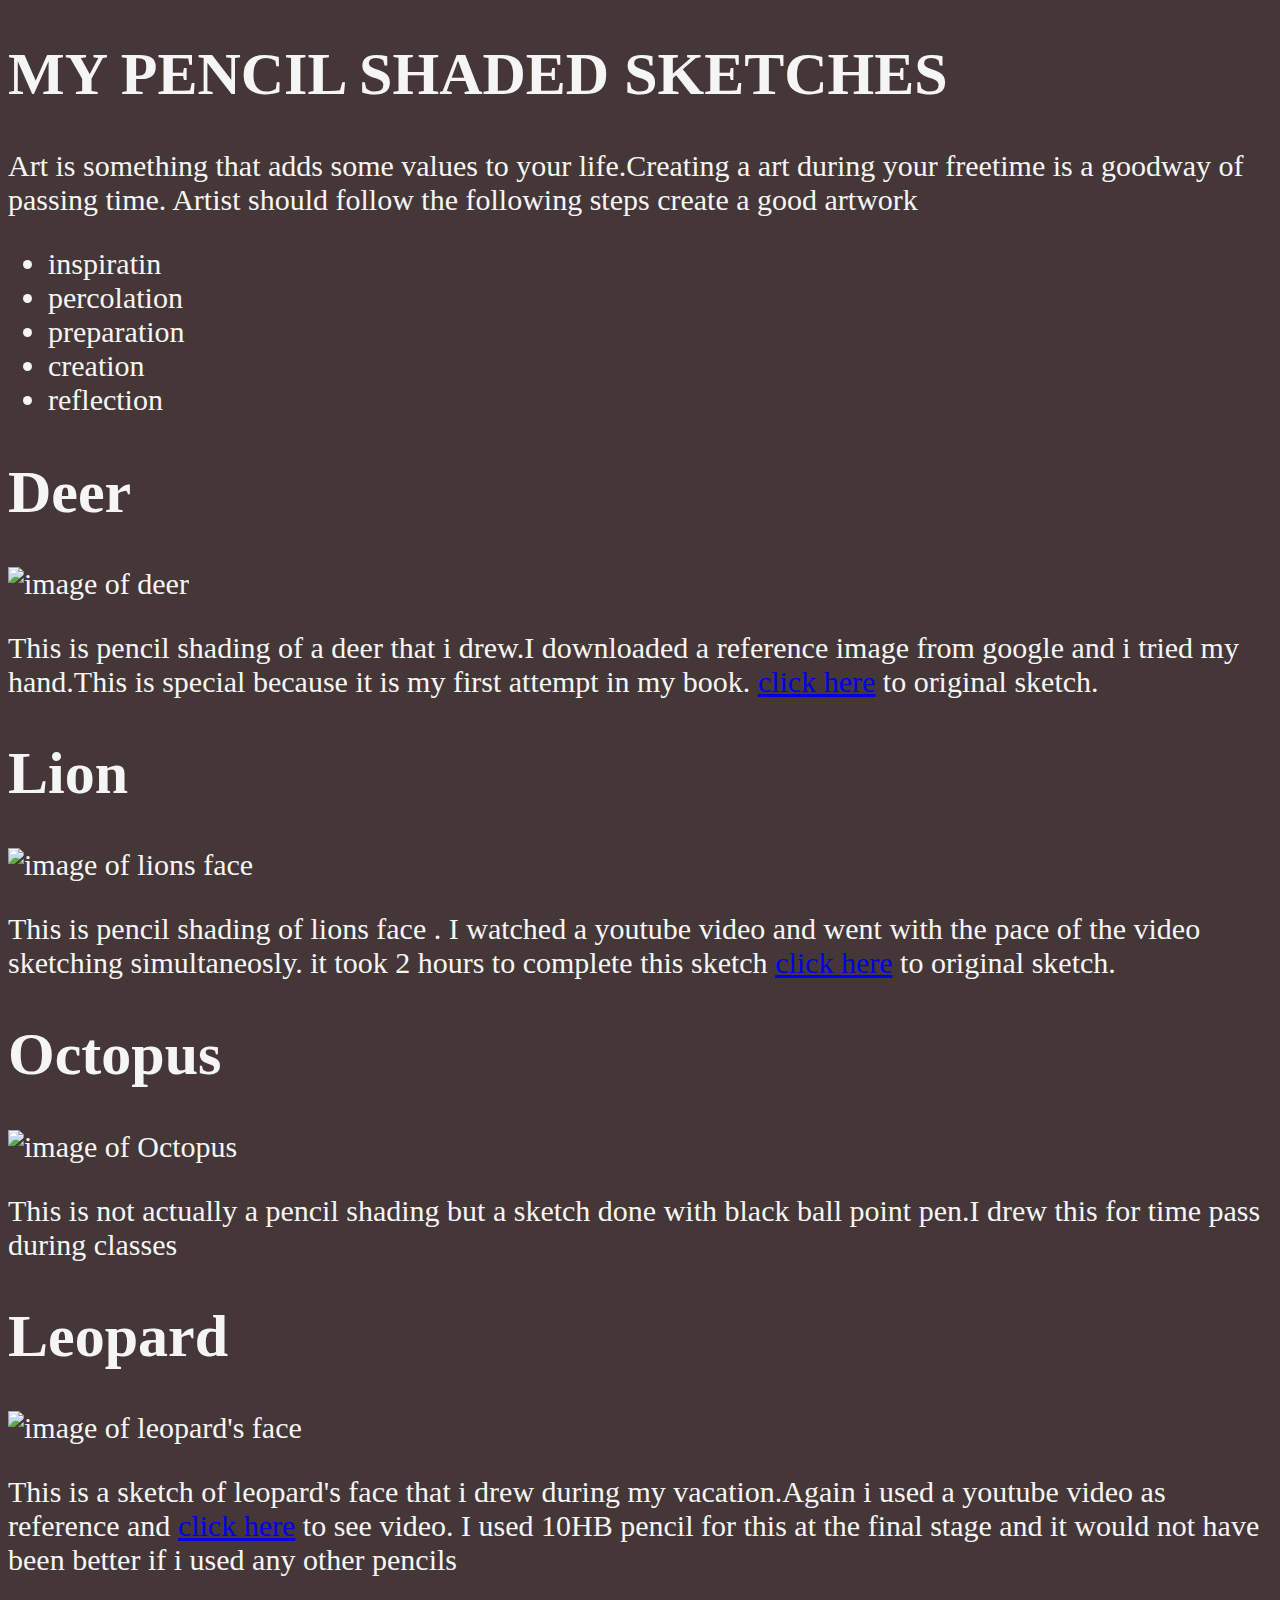
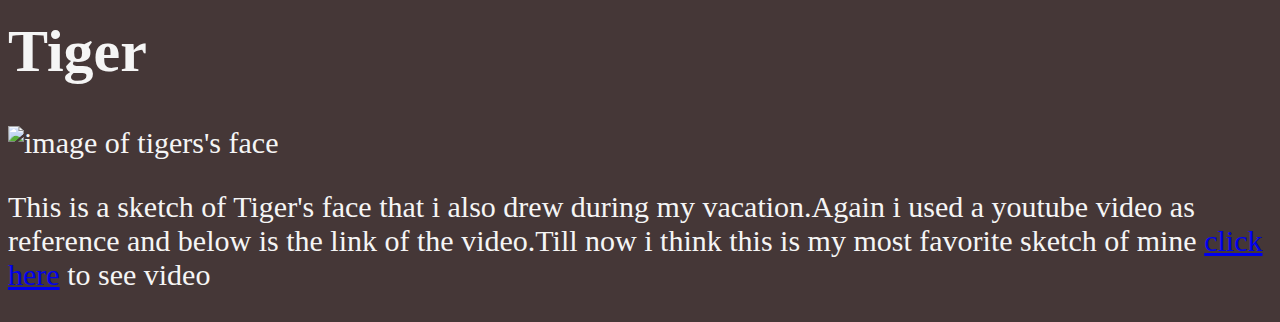
==== web-projects/test-website/html/index.html @ 1dffa9bd "i created a seperate css file" ====
<!DOCTYPE html>
<html lang="en">
  <head>
    <meta charset="utf-8" />
    <meta name="author" content="Yashwanth B M" />
    <meta
      name="description"
      content="this web page hall the things that i learnt from Dave Gray's html classes"
    />
    <title>My First Web Page</title>
    <link rel="icon" href="../images/WhatsApp Image 2022-06-26 at 2.33.27 PM.jpeg">
<link rel="stylesheet" href="../styles/main.css">
  </head>
  <body>
    <h1>MY PENCIL SHADED SKETCHES</h1>

    <p>
      Art is something that adds some values to your life.Creating a art during
      your freetime is a goodway of passing time. Artist should follow the
      following steps create a good artwork
    </p>
    <ul>
      <li>inspiratin</li>
      <li>percolation</li>
      <li>preparation</li>
      <li>creation</li>
      <li>reflection</li>
    </ul>
    <h1>Deer</h1>
    <img
      src="../images/WhatsApp Image 2022-06-25 at 3.49.55 PM (1).jpeg"
      alt="image of deer"
    />
    <p>
      This is pencil shading of a deer that i drew.I downloaded a reference
      image from google and i tried my hand.This is special because it is my
      first attempt in my book.
      <a
        href="https://www.google.com/search?q=deer+pencil+shading&client=ms-android-xiaomi-rvo2&prmd=isvn&sxsrf=ALiCzsYwjj_B0otLUoCKv8-bb94Y2KlHVA:1656169201148&source=lnms&tbm=isch&sa=X&ved=2ahUKEwjnk7CH78j4AhUFILcAHdDkDGIQ_AUoAXoECAIQAQ&biw=393&bih=780&dpr=2.75#imgrc=tgAXRpLWI_MRYM"
        target="_blank"
        >click here</a
      >
      to original sketch.
    </p>

    <h1>Lion</h1>
    <img
      src="../images/WhatsApp Image 2022-06-25 at 3.49.55 PM.jpeg"
      alt="image of lions face"
    />
    <p>
      This is pencil shading of lions face . I watched a youtube video and went
      with the pace of the video sketching simultaneosly. it took 2 hours to
      complete this sketch
      <a
        href="https://www.google.com/url?sa=t&source=web&rct=j&url=https://m.youtube.com/watch%3Fv%3Dnict2InQ4A8&ved=2ahUKEwjm5I337cj4AhVxR2wGHYSOBvkQxa8BegQIEBAF&usg=AOvVaw0OLxdeUjwKJ_zBPBle4Hyn"
        target="_blank"
        >click here</a
      >
      to original sketch.
    </p>

    <h1>Octopus</h1>
    <img
      src="../images/WhatsApp Image 2022-06-25 at 3.49.56 PM.jpeg"
      alt="image of Octopus"
    />
    <p>
      This is not actually a pencil shading but a sketch done with black ball
      point pen.I drew this for time pass during classes
    </p>

    <h1>Leopard</h1>
    <img
      src="../images/WhatsApp Image 2022-06-25 at 3.49.54 PM (1).jpeg"
      alt="image of leopard's face"
    />
    <p>
      This is a sketch of leopard's face that i drew during my vacation.Again i
      used a youtube video as reference and
      <a
        href="https://www.google.com/url?sa=t&source=web&rct=j&url=https://m.youtube.com/watch%3Fv%3DkPPglLjQPdk&ved=2ahUKEwiesOv07sj4AhXp7HMBHf62AS4Qxa8BegQIBxAE&usg=AOvVaw0jxiHeBrWRwHPS8MxAbgku"
        target="_blank"
        >click here</a
      >
      to see video. I used 10HB pencil for this at the final stage and it would
      not have been better if i used any other pencils
    </p>

    <h1>Tiger</h1>
    <img
      src="../images/WhatsApp Image 2022-06-25 at 3.49.54 PM.jpeg"
      alt="image of tigers's face"
    />
    <p>
      This is a sketch of Tiger's face that i also drew during my vacation.Again
      i used a youtube video as reference and below is the link of the
      video.Till now i think this is my most favorite sketch of mine
      <a href="https://www.youtube.com/watch?v=ayi89SQmWlo" target="_blank"
        >click here</a
      >
      to see video
    </p>
  </body>
</html>
---- web-projects/test-website/styles/main.css ----
html {
    font-size: 30px;
  }

  body {
    background-color: rgb(69, 55, 55);
    color: whitesmoke;
  }
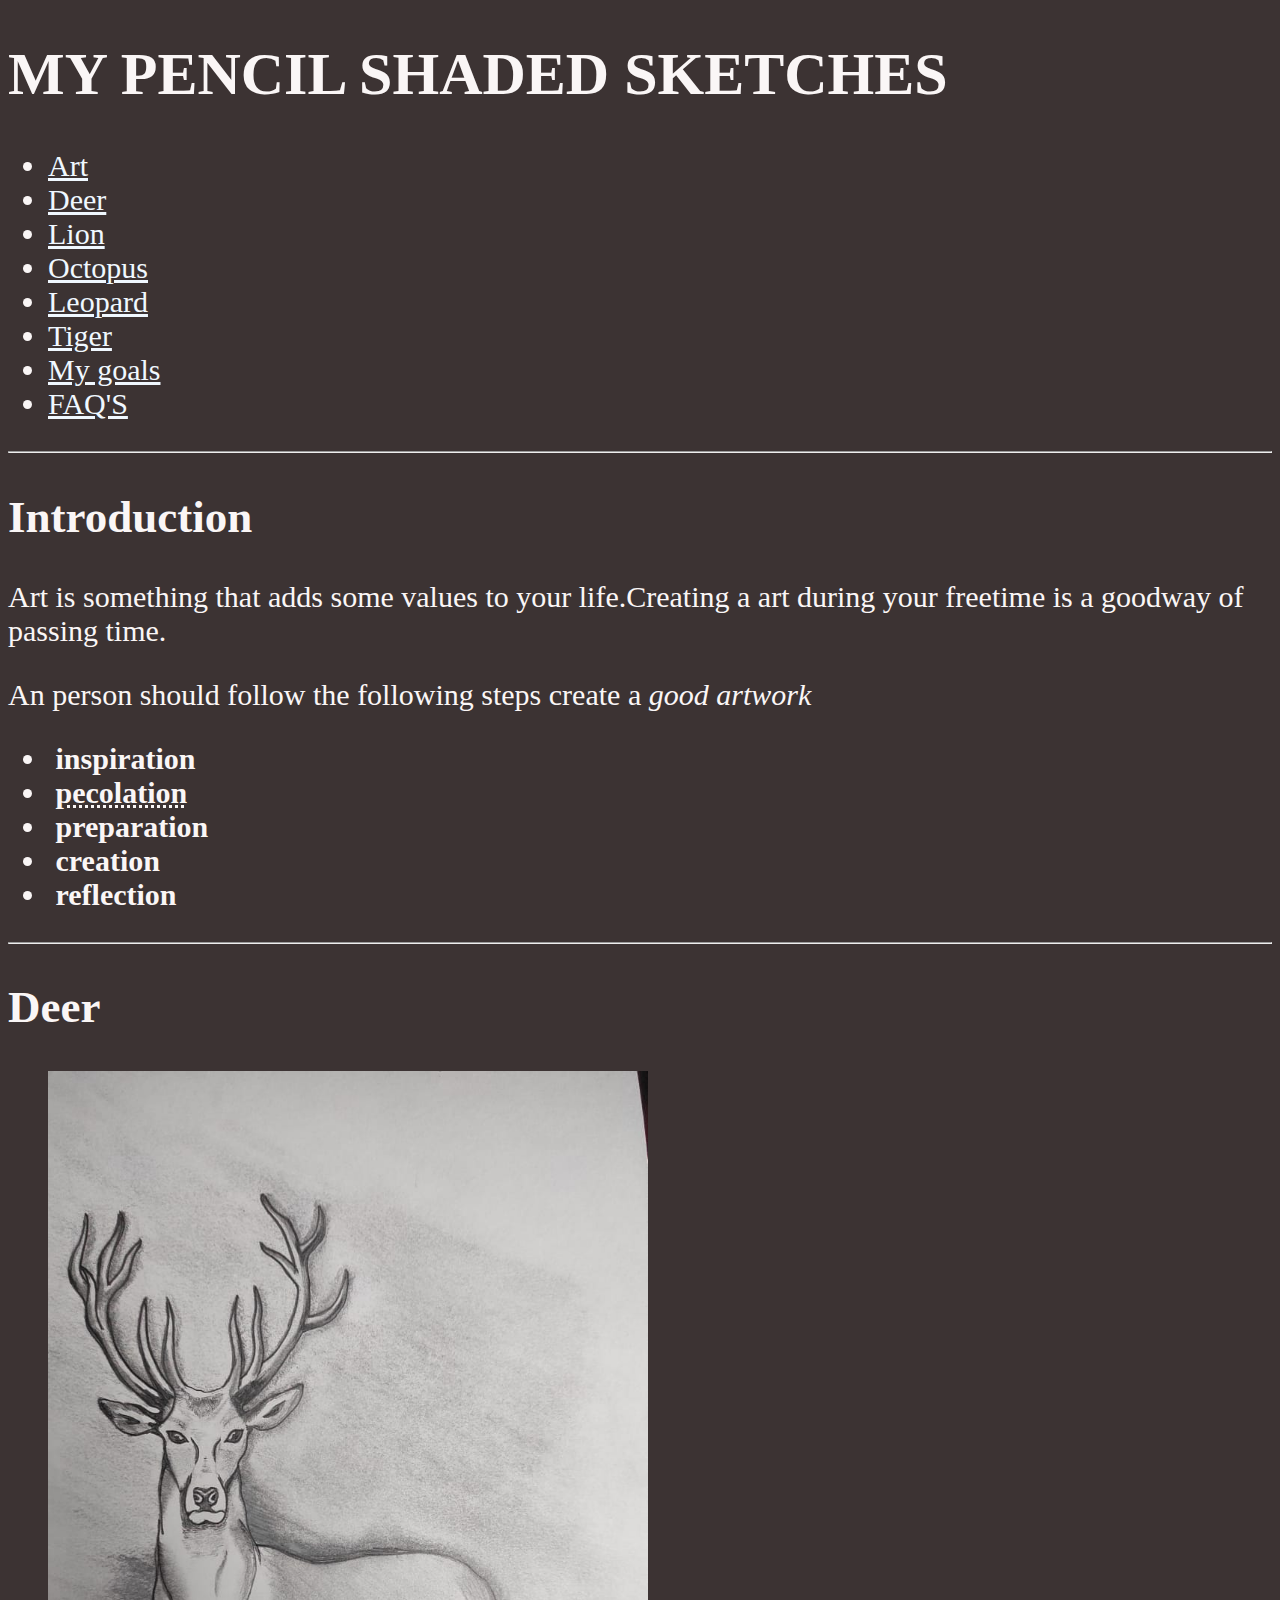
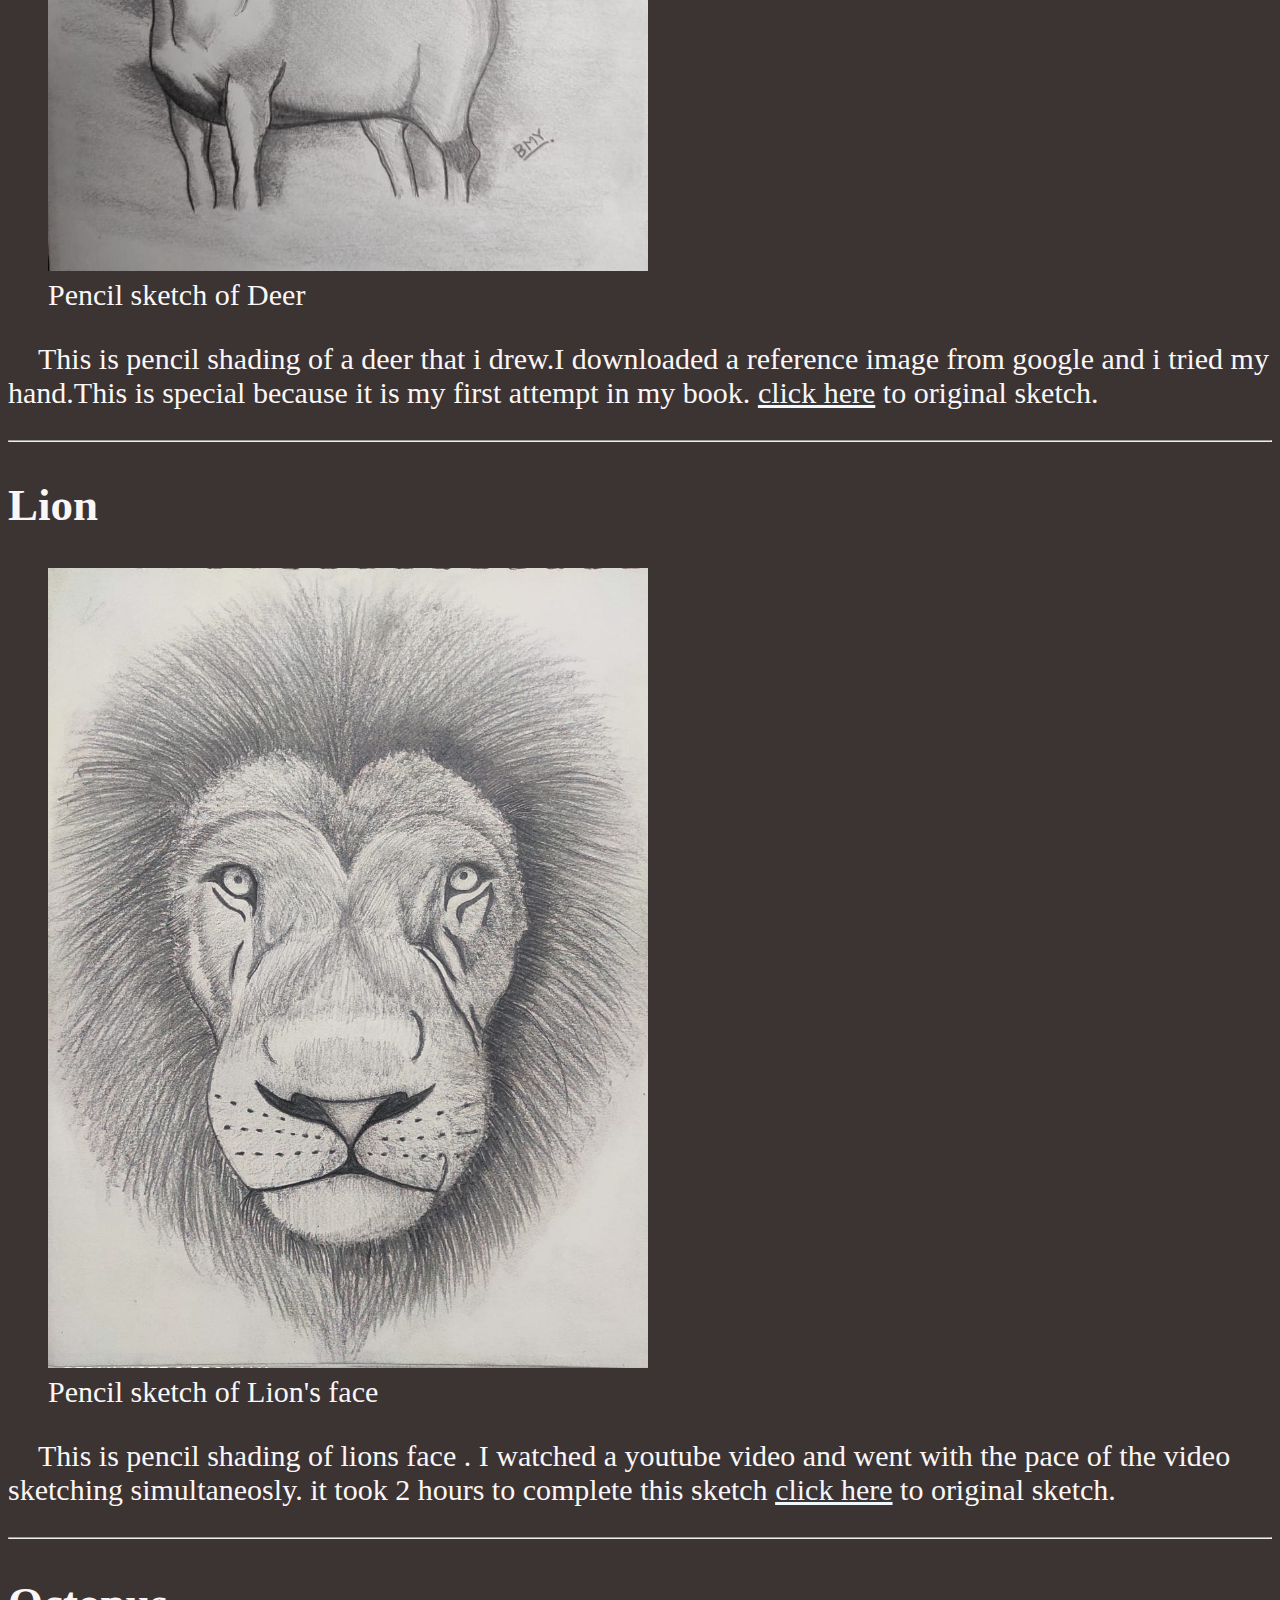
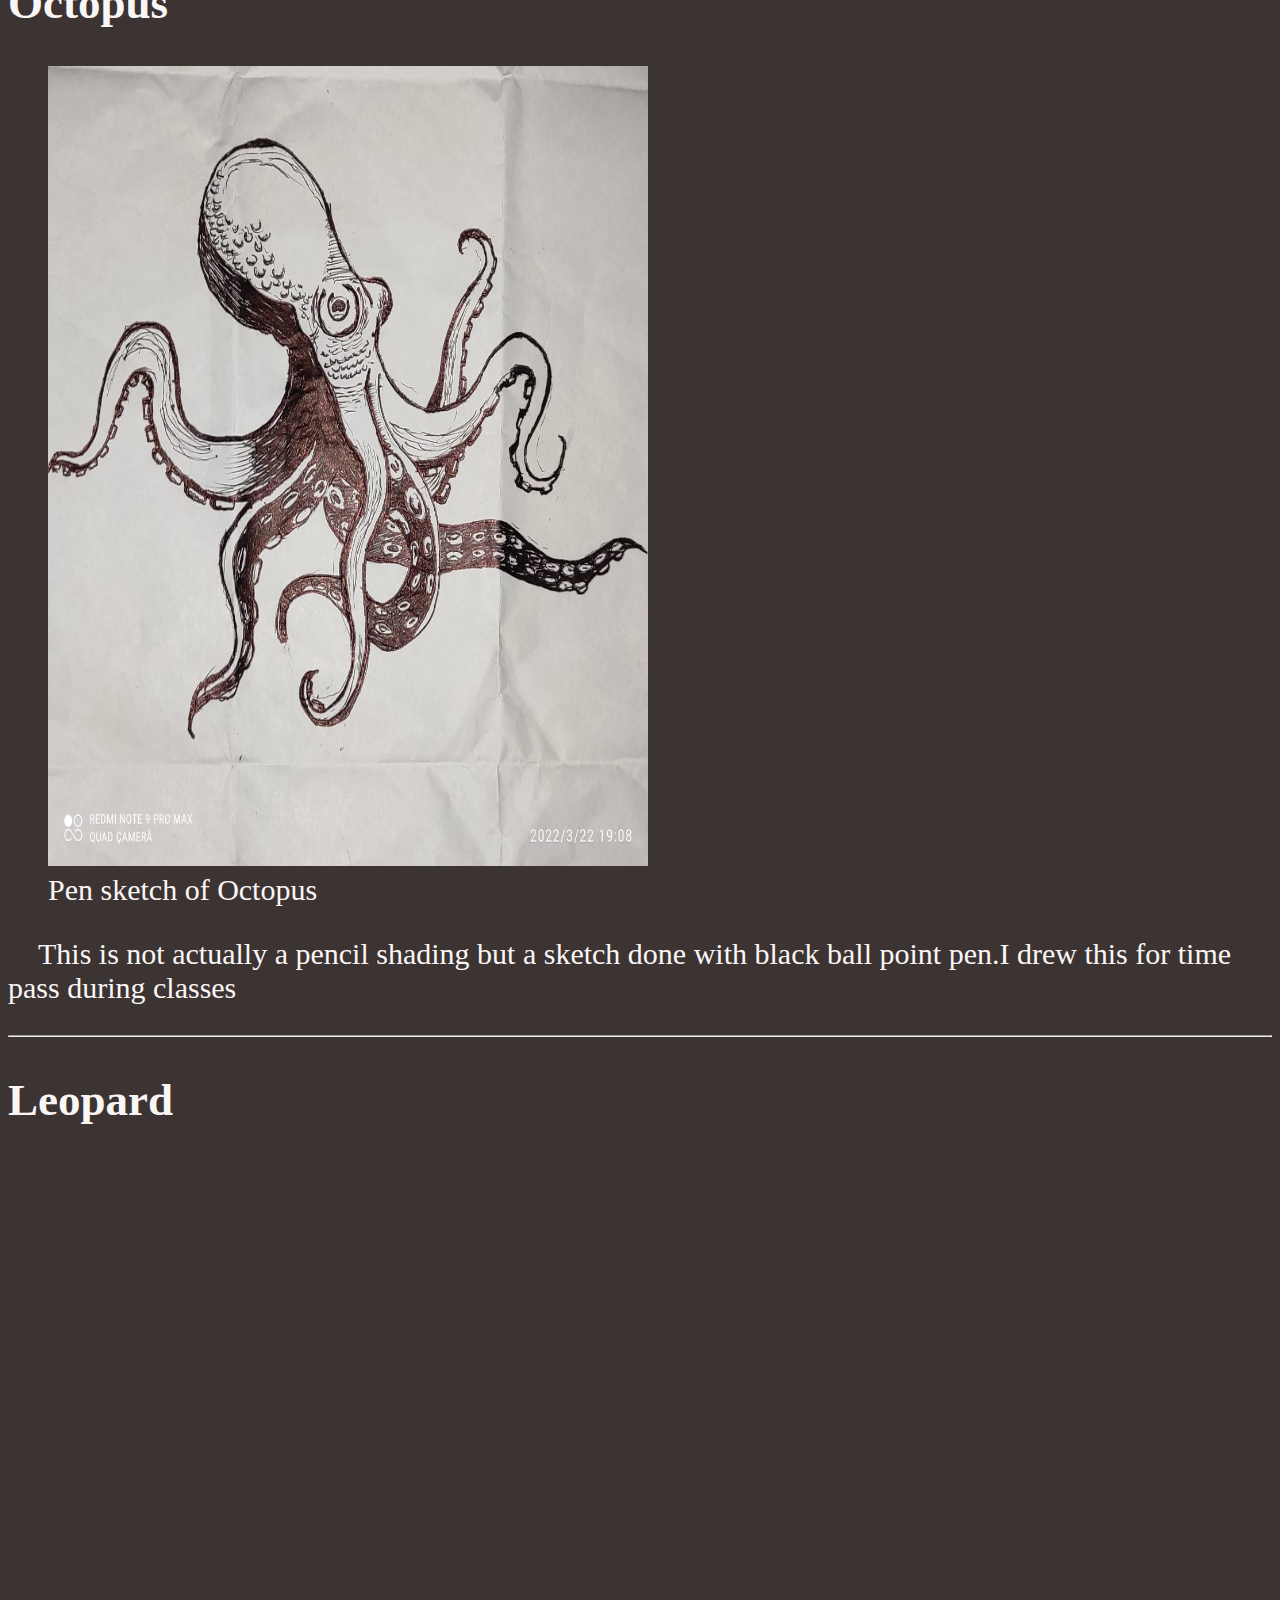
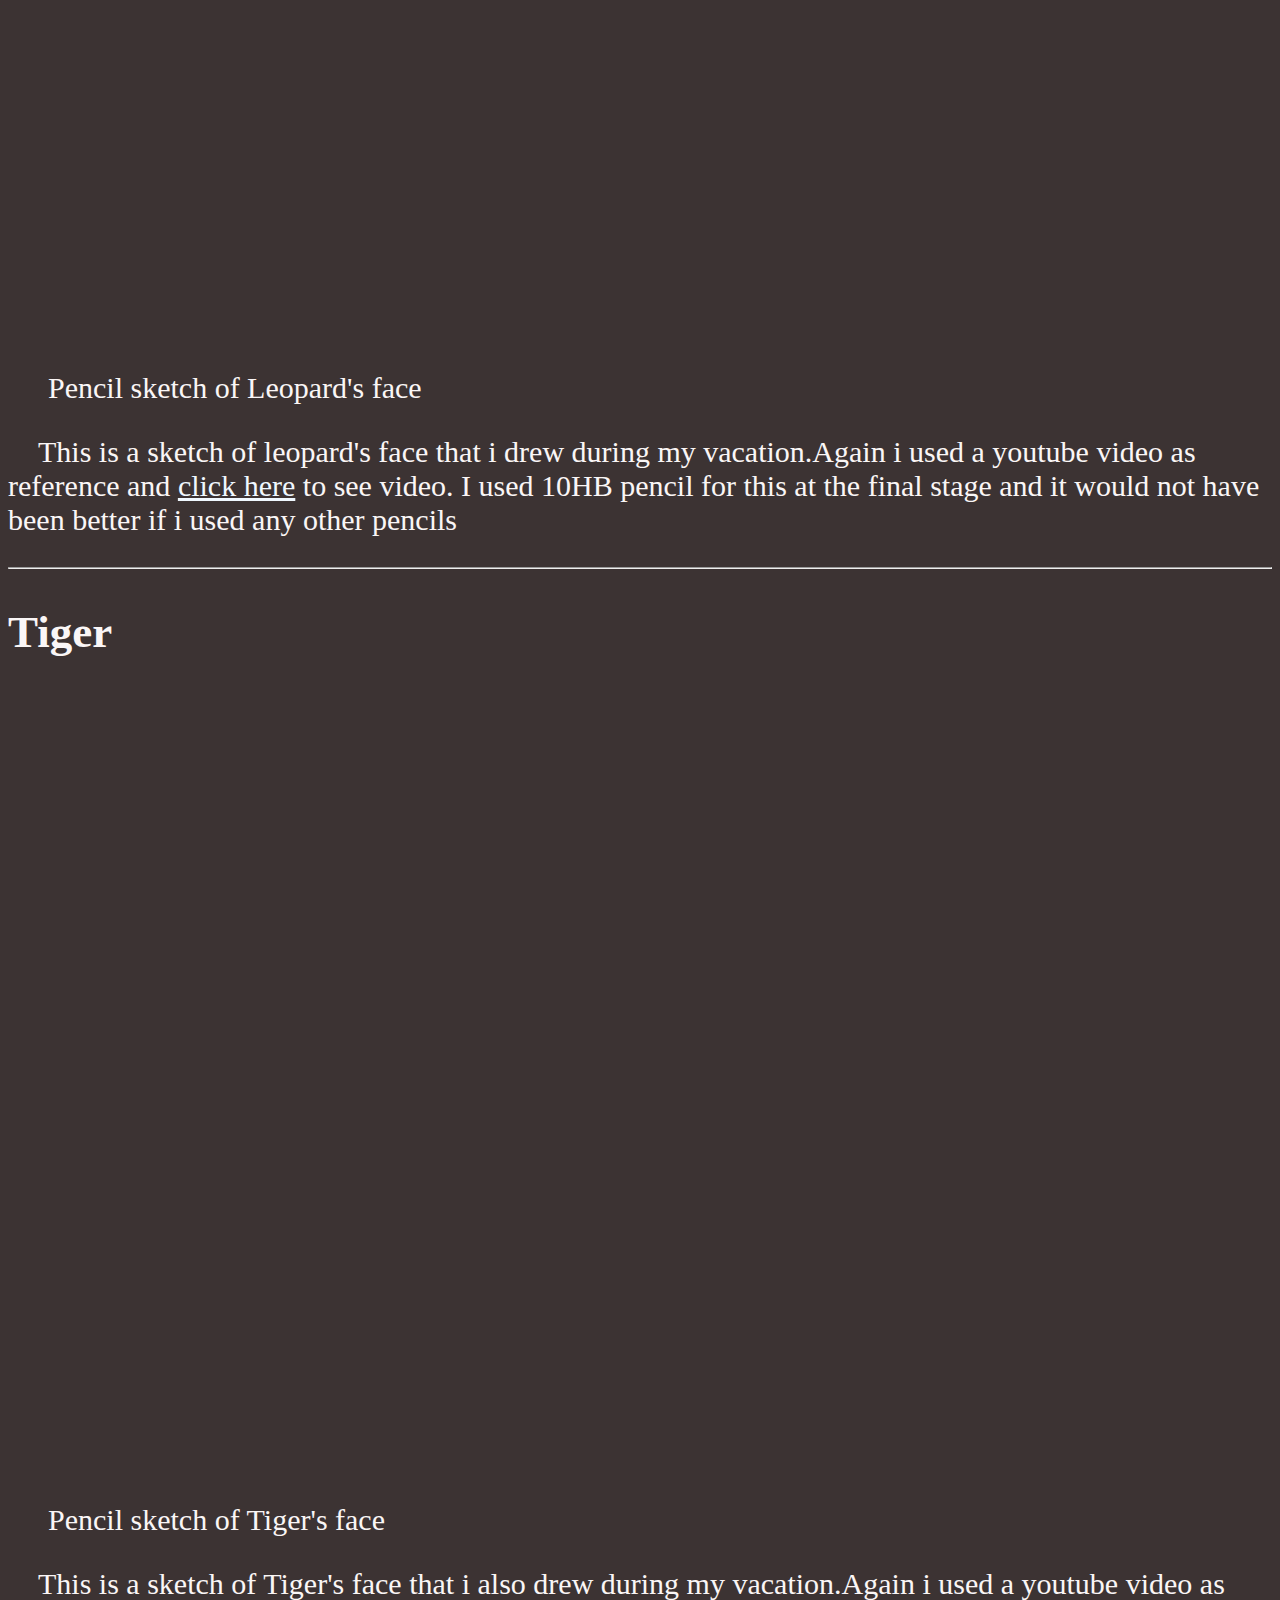
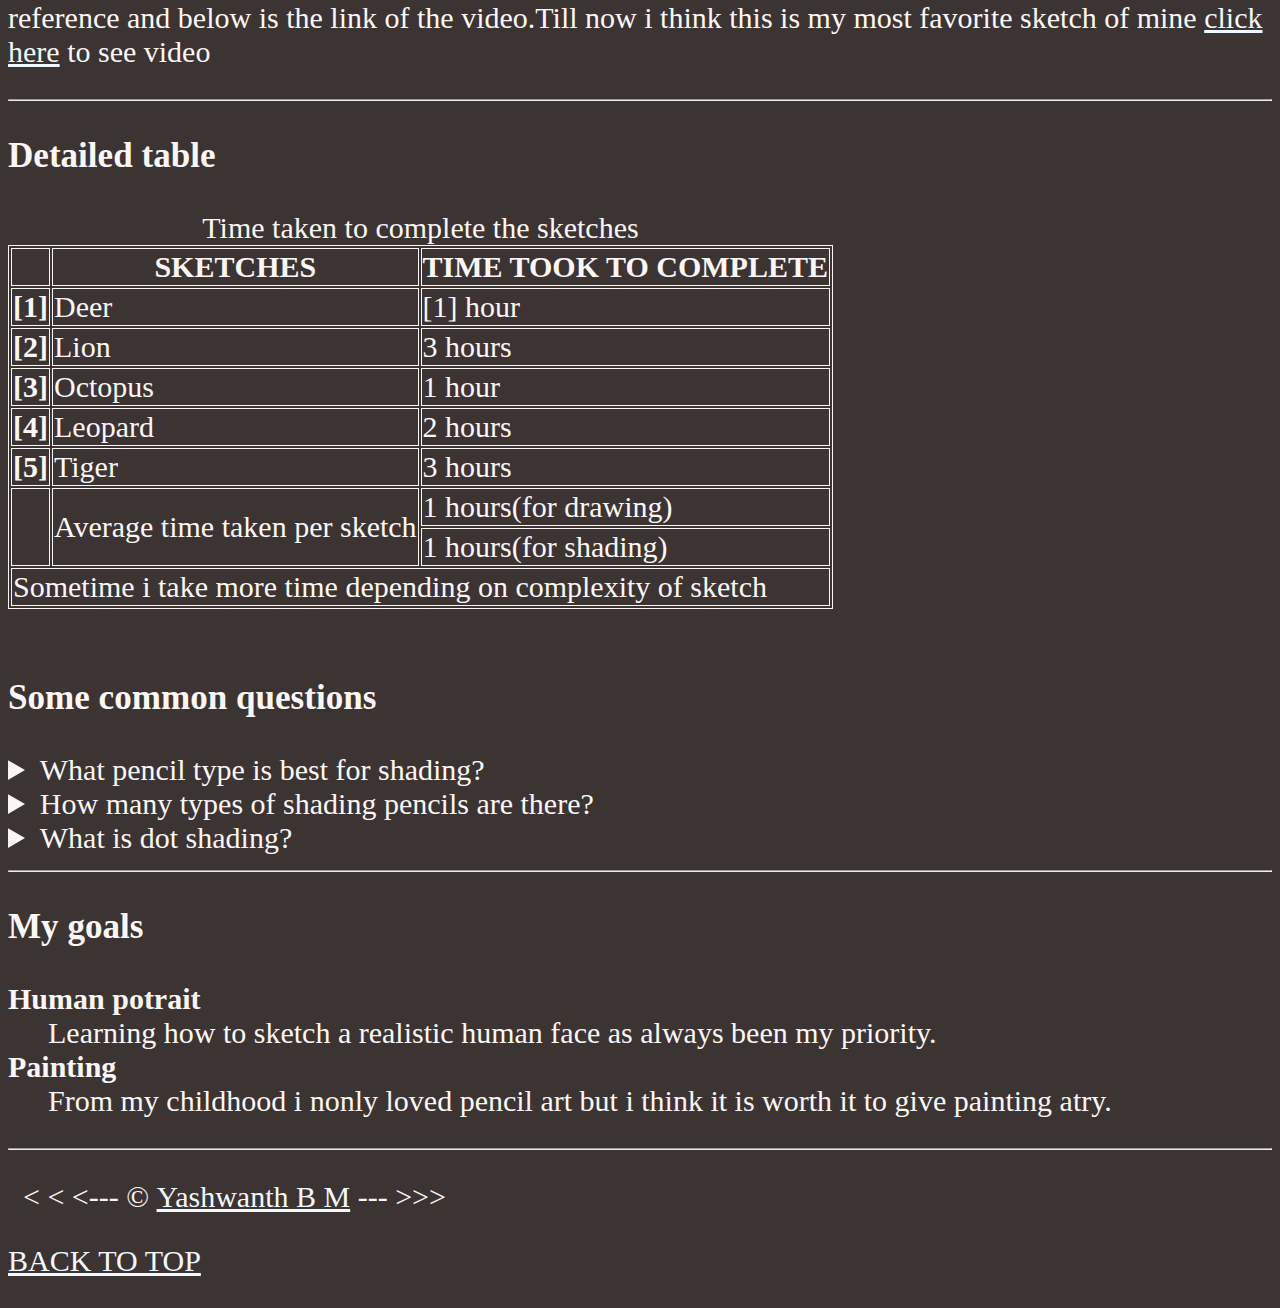
==== commit 35e777ef: "i renamed images and finished html web page till tables" ====
--- a/web-projects/test-website/html/index.html
+++ b/web-projects/test-website/html/index.html
@@ -8,98 +8,320 @@
       content="this web page hall the things that i learnt from Dave Gray's html classes"
     />
     <title>My First Web Page</title>
-    <link rel="icon" href="../images/WhatsApp Image 2022-06-26 at 2.33.27 PM.jpeg">
-<link rel="stylesheet" href="../styles/main.css">
+    <link rel="icon" href="../images/icon.jpeg" />
+    <link rel="stylesheet" href="../styles/main.css" type="text/css" />
   </head>
+
   <body>
-    <h1>MY PENCIL SHADED SKETCHES</h1>
-
-    <p>
-      Art is something that adds some values to your life.Creating a art during
-      your freetime is a goodway of passing time. Artist should follow the
-      following steps create a good artwork
-    </p>
-    <ul>
-      <li>inspiratin</li>
-      <li>percolation</li>
-      <li>preparation</li>
-      <li>creation</li>
-      <li>reflection</li>
-    </ul>
-    <h1>Deer</h1>
-    <img
-      src="../images/WhatsApp Image 2022-06-25 at 3.49.55 PM (1).jpeg"
-      alt="image of deer"
-    />
-    <p>
-      This is pencil shading of a deer that i drew.I downloaded a reference
-      image from google and i tried my hand.This is special because it is my
-      first attempt in my book.
-      <a
-        href="https://www.google.com/search?q=deer+pencil+shading&client=ms-android-xiaomi-rvo2&prmd=isvn&sxsrf=ALiCzsYwjj_B0otLUoCKv8-bb94Y2KlHVA:1656169201148&source=lnms&tbm=isch&sa=X&ved=2ahUKEwjnk7CH78j4AhUFILcAHdDkDGIQ_AUoAXoECAIQAQ&biw=393&bih=780&dpr=2.75#imgrc=tgAXRpLWI_MRYM"
-        target="_blank"
-        >click here</a
-      >
-      to original sketch.
-    </p>
-
-    <h1>Lion</h1>
-    <img
-      src="../images/WhatsApp Image 2022-06-25 at 3.49.55 PM.jpeg"
-      alt="image of lions face"
-    />
-    <p>
-      This is pencil shading of lions face . I watched a youtube video and went
-      with the pace of the video sketching simultaneosly. it took 2 hours to
-      complete this sketch
-      <a
-        href="https://www.google.com/url?sa=t&source=web&rct=j&url=https://m.youtube.com/watch%3Fv%3Dnict2InQ4A8&ved=2ahUKEwjm5I337cj4AhVxR2wGHYSOBvkQxa8BegQIEBAF&usg=AOvVaw0OLxdeUjwKJ_zBPBle4Hyn"
-        target="_blank"
-        >click here</a
-      >
-      to original sketch.
-    </p>
-
-    <h1>Octopus</h1>
-    <img
-      src="../images/WhatsApp Image 2022-06-25 at 3.49.56 PM.jpeg"
-      alt="image of Octopus"
-    />
-    <p>
-      This is not actually a pencil shading but a sketch done with black ball
-      point pen.I drew this for time pass during classes
-    </p>
-
-    <h1>Leopard</h1>
-    <img
-      src="../images/WhatsApp Image 2022-06-25 at 3.49.54 PM (1).jpeg"
-      alt="image of leopard's face"
-    />
-    <p>
-      This is a sketch of leopard's face that i drew during my vacation.Again i
-      used a youtube video as reference and
-      <a
-        href="https://www.google.com/url?sa=t&source=web&rct=j&url=https://m.youtube.com/watch%3Fv%3DkPPglLjQPdk&ved=2ahUKEwiesOv07sj4AhXp7HMBHf62AS4Qxa8BegQIBxAE&usg=AOvVaw0jxiHeBrWRwHPS8MxAbgku"
-        target="_blank"
-        >click here</a
-      >
-      to see video. I used 10HB pencil for this at the final stage and it would
-      not have been better if i used any other pencils
-    </p>
-
-    <h1>Tiger</h1>
-    <img
-      src="../images/WhatsApp Image 2022-06-25 at 3.49.54 PM.jpeg"
-      alt="image of tigers's face"
-    />
-    <p>
-      This is a sketch of Tiger's face that i also drew during my vacation.Again
-      i used a youtube video as reference and below is the link of the
-      video.Till now i think this is my most favorite sketch of mine
-      <a href="https://www.youtube.com/watch?v=ayi89SQmWlo" target="_blank"
-        >click here</a
-      >
-      to see video
-    </p>
+    <header>
+      <h1>MY PENCIL SHADED SKETCHES</h1>
+      <nav>
+        <ul>
+          <li><a href="#intro">Art</a></li>
+          <li><a href="#deer">Deer</a></li>
+          <li><a href="#lion">Lion</a></li>
+          <li><a href="#octopus">Octopus</a></li>
+          <li><a href="#leopard">Leopard</a></li>
+          <li><a href="#tiger">Tiger</a></li>
+          <li><a href="#goals">My goals</a></li>
+          <li><a href="#faqs">FAQ'S</a></li>
+        </ul>
+      </nav>
+    </header>
+    <hr />
+    <main>
+      <section id="intro">
+        <h2>Introduction</h2>
+        <p>
+          Art is something that adds some values to your life.Creating a art
+          during your freetime is a goodway of passing time.
+        </p>
+        <p>
+          An person should follow the following steps create a
+          <em>good artwork</em>
+        </p>
+
+        <ul>
+          <li><strong>&nbsp;inspiration</strong></li>
+          <li>
+            <strong
+              >&nbsp;<abbr
+                title="the time that elapses after you've had your idea, but before you start making art"
+                >pecolation</abbr
+              ></strong
+            >
+          </li>
+          <li><strong>&nbsp;preparation</strong></li>
+          <li><strong>&nbsp;creation</strong></li>
+          <li><strong>&nbsp;reflection</strong></li>
+        </ul>
+      </section>
+
+      <hr />
+
+      <section id="deer">
+        <h2>Deer</h2>
+        <figure>
+          <img
+            src="../images/deer.jpeg"
+            alt="image of deer"
+            title="pencil sketch"
+            width="600"
+            height="800"
+            loading="lazy"
+          />
+          <figcaption>Pencil sketch of Deer</figcaption>
+        </figure>
+
+        <p>
+          &nbsp;&nbsp;&nbsp;&nbsp;This is pencil shading of a deer that i drew.I
+          downloaded a reference image from google and i tried my hand.This is
+          special because it is my first attempt in my book.
+          <a
+            href="https://www.google.com/search?q=deer+pencil+shading&client=ms-android-xiaomi-rvo2&prmd=isvn&sxsrf=ALiCzsYwjj_B0otLUoCKv8-bb94Y2KlHVA:1656169201148&source=lnms&tbm=isch&sa=X&ved=2ahUKEwjnk7CH78j4AhUFILcAHdDkDGIQ_AUoAXoECAIQAQ&biw=393&bih=780&dpr=2.75#imgrc=tgAXRpLWI_MRYM"
+            target="_blank"
+            >click here</a
+          >
+          to original sketch.
+        </p>
+      </section>
+      <hr />
+      <section id="lion">
+        <h2>Lion</h2>
+
+        <figure>
+          <img
+            src="../images/lio.jpeg"
+            alt="image of lions face"
+            title="pencil sketch"
+            width="600"
+            height="800"
+            loading="lazy"
+          />
+          <figcaption>Pencil sketch of Lion's face</figcaption>
+        </figure>
+
+        <p>
+          &nbsp;&nbsp;&nbsp;&nbsp;This is pencil shading of lions face . I
+          watched a youtube video and went with the pace of the video sketching
+          simultaneosly. it took 2 hours to complete this sketch
+          <a
+            href="https://www.google.com/url?sa=t&source=web&rct=j&url=https://m.youtube.com/watch%3Fv%3Dnict2InQ4A8&ved=2ahUKEwjm5I337cj4AhVxR2wGHYSOBvkQxa8BegQIEBAF&usg=AOvVaw0OLxdeUjwKJ_zBPBle4Hyn"
+            target="_blank"
+            >click here</a
+          >
+          to original sketch.
+        </p>
+      </section>
+
+      <hr />
+
+      <section id="octopus">
+        <h2>Octopus</h2>
+
+        <figure>
+          <img
+            src="../images/octo.jpeg"
+            alt="image of Octopus"
+            title="pen sketch"
+            width="600"
+            height="800"
+            loading="lazy"
+          />
+          <figcaption>Pen sketch of Octopus</figcaption>
+        </figure>
+
+        <p>
+          &nbsp;&nbsp;&nbsp;&nbsp;This is not actually a pencil shading but a
+          sketch done with black ball point pen.I drew this for time pass during
+          classes
+        </p>
+      </section>
+
+      <hr />
+      <section id="leopard">
+        <h2>Leopard</h2>
+
+        <figure>
+          <img
+            src="../images/leo.jpeg"
+            alt="image of leopard's face"
+            title="pencil sketch"
+            width="600"
+            height="800"
+            loading="lazy"
+          />
+          <figcaption>Pencil sketch of Leopard's face</figcaption>
+        </figure>
+        <p>
+          &nbsp;&nbsp;&nbsp;&nbsp;This is a sketch of leopard's face that i drew
+          during my vacation.Again i used a youtube video as reference and
+          <a
+            href="https://www.google.com/url?sa=t&source=web&rct=j&url=https://m.youtube.com/watch%3Fv%3DkPPglLjQPdk&ved=2ahUKEwiesOv07sj4AhXp7HMBHf62AS4Qxa8BegQIBxAE&usg=AOvVaw0jxiHeBrWRwHPS8MxAbgku"
+            target="_blank"
+            >click here</a
+          >
+          to see video. I used 10HB pencil for this at the final stage and it
+          would not have been better if i used any other pencils
+        </p>
+      </section>
+
+      <hr />
+      <section id="tiger">
+        <h2>Tiger</h2>
+
+        <figure>
+          <img
+            src="../images/tig.jpeg"
+            alt="image of tigers's face"
+            title="pencil sketch"
+            width="600"
+            height="800"
+            loading="lazy"
+          />
+          <figcaption>Pencil sketch of Tiger's face</figcaption>
+        </figure>
+
+        <p>
+          &nbsp;&nbsp;&nbsp;&nbsp;This is a sketch of Tiger's face that i also
+          drew during my vacation.Again i used a youtube video as reference and
+          below is the link of the video.Till now i think this is my most
+          favorite sketch of mine
+          <a href="https://www.youtube.com/watch?v=ayi89SQmWlo" target="_blank"
+            >click here</a
+          >
+          to see video
+        </p>
+      </section>
+
+      <hr />
+
+      <article id="faqs">
+        <h3>Detailed table</h3>
+        <div>
+          <table>
+            <caption>
+              Time taken to complete the sketches
+            </caption>
+            <thead>
+              <tr>
+                <th>&nbsp;</th>
+                <th>SKETCHES</th>
+                <th>TIME TOOK TO COMPLETE</th>
+              </tr>
+            </thead>
+            <tbody>
+              <tr>
+                <th>[1]</th>
+                <td>Deer</td>
+                <td>[1] hour</td>
+              </tr>
+              <tr>
+                <th>[2]</th>
+                <td>Lion</td>
+                <td>3 hours</td>
+              </tr>
+              <tr>
+                <th>[3]</th>
+                <td>Octopus</td>
+                <td>1 hour</td>
+              </tr>
+              <tr>
+                <th>[4]</th>
+                <td>Leopard</td>
+                <td>2 hours</td>
+              </tr>
+              <tr>
+                <th>[5]</th>
+                <td>Tiger</td>
+                <td>3 hours</td>
+              </tr>
+              <tr>
+                <th rowspan="2">&nbsp;</th>
+                <td rowspan="2">Average time taken per sketch</td>
+                <td>1 hours(for drawing)</td>
+              </tr>
+              <tr>
+                <!--&nbsp can be removed because i am merging 2 rows of first column-->
+                <!--<th>&nbsp;</th>-->
+                <td>1 hours(for shading)</td>
+              </tr>
+            </tbody>
+            <tfoot>
+              <tr>
+                <td colspan="3">
+                  Sometime i take more time depending on complexity of sketch
+                </td>
+              </tr>
+            </tfoot>
+          </table>
+        </div>
+        &nbsp;
+
+        <section>
+          <h3>Some common questions</h3>
+          <aside>
+            <details>
+              <summary>What pencil type is best for shading?</summary>
+              <p>
+                While the <mark>softer B pencils</mark> are generally considered
+                the best for shading
+              </p>
+            </details>
+          </aside>
+
+          <aside>
+            <details>
+              <summary>How many types of shading pencils are there?</summary>
+              <p>
+                Includes <mark>12 Graphite Pencils </mark>(2H, H, HB, B, 2B, 3B,
+                4B, 5B, 6B, 8B, 10B, 12B).
+              </p>
+            </details>
+          </aside>
+
+          <aside>
+            <details>
+              <summary>What is dot shading?</summary>
+              <p>
+                Stippling is the creation of a pattern simulating varying
+                degrees of solidity or shading by using small dots.
+              </p>
+            </details>
+          </aside>
+        </section>
+      </article>
+      <hr />
+
+      <section id="goals">
+        <h3>My goals</h3>
+        <dl>
+          <dt><strong>Human potrait</strong></dt>
+          <dd>
+            Learning how to sketch a realistic human face as always been my
+            priority.
+          </dd>
+          <dt><strong>Painting</strong></dt>
+          <dd>
+            From my childhood i nonly loved pencil art but i think it is worth
+            it to give painting atry.
+          </dd>
+        </dl>
+      </section>
+    </main>
+    <hr />
+    <footer>
+      <p>
+        &nbsp; &lt; &lt; &lt;--- &copy;&nbsp;<a
+          href="about.html"
+          target="_blank"
+          >Yashwanth B M</a
+        >
+        --- &gt;&gt;&gt;
+      </p>
+      <p>
+        <a href="#">BACK TO TOP</a>
+      </p>
+    </footer>
   </body>
 </html>
--- a/web-projects/test-website/styles/main.css
+++ b/web-projects/test-website/styles/main.css
@@ -3,6 +3,23 @@
   }
 
   body {
-    background-color: rgb(69, 55, 55);
-    color: whitesmoke;
-  }+    background-color: rgb(60, 51, 51);
+    color: rgb(250, 246, 246);
+  }
+  a {
+    color: aliceblue;
+  }
+  a:visited {
+    color: lightgray;
+  }
+a:hover, a:active {
+    color: #eee;
+}
+
+table, th, td {
+  border: 1px solid;
+}
+
+
+
+
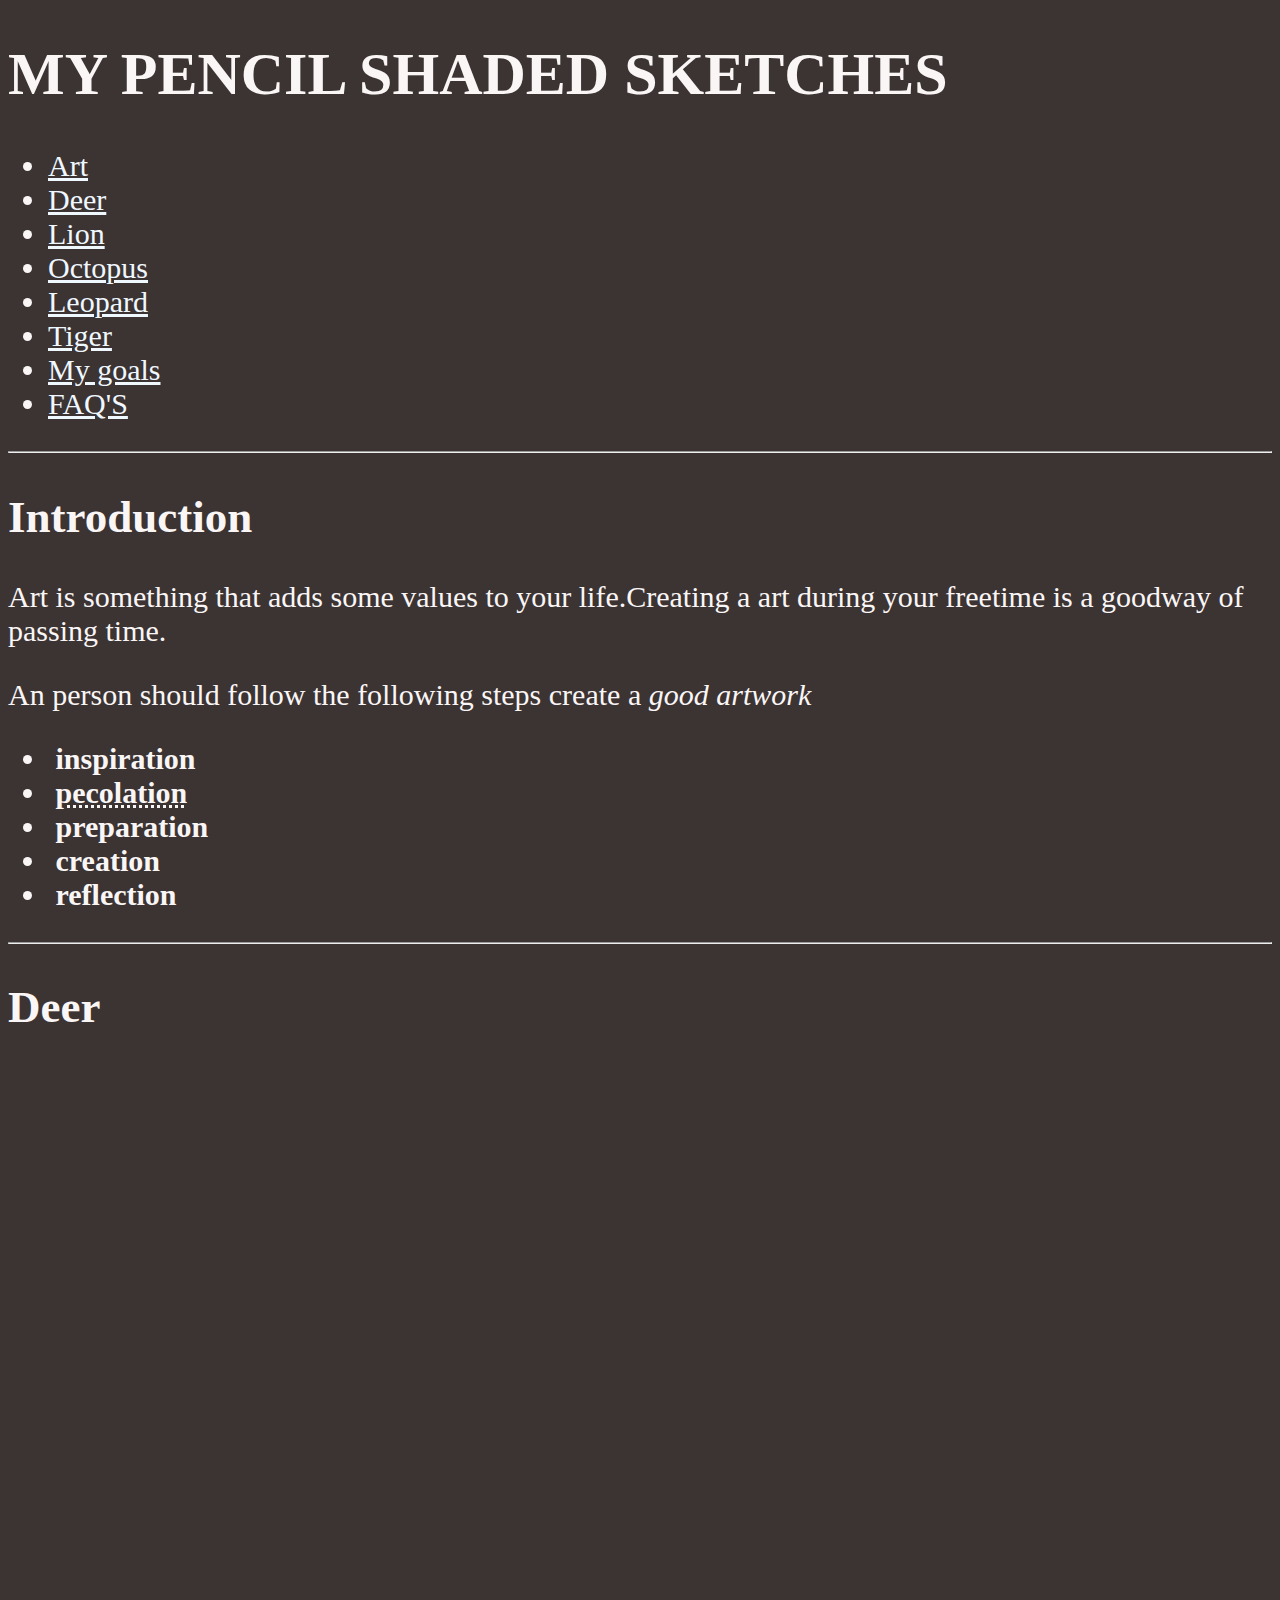
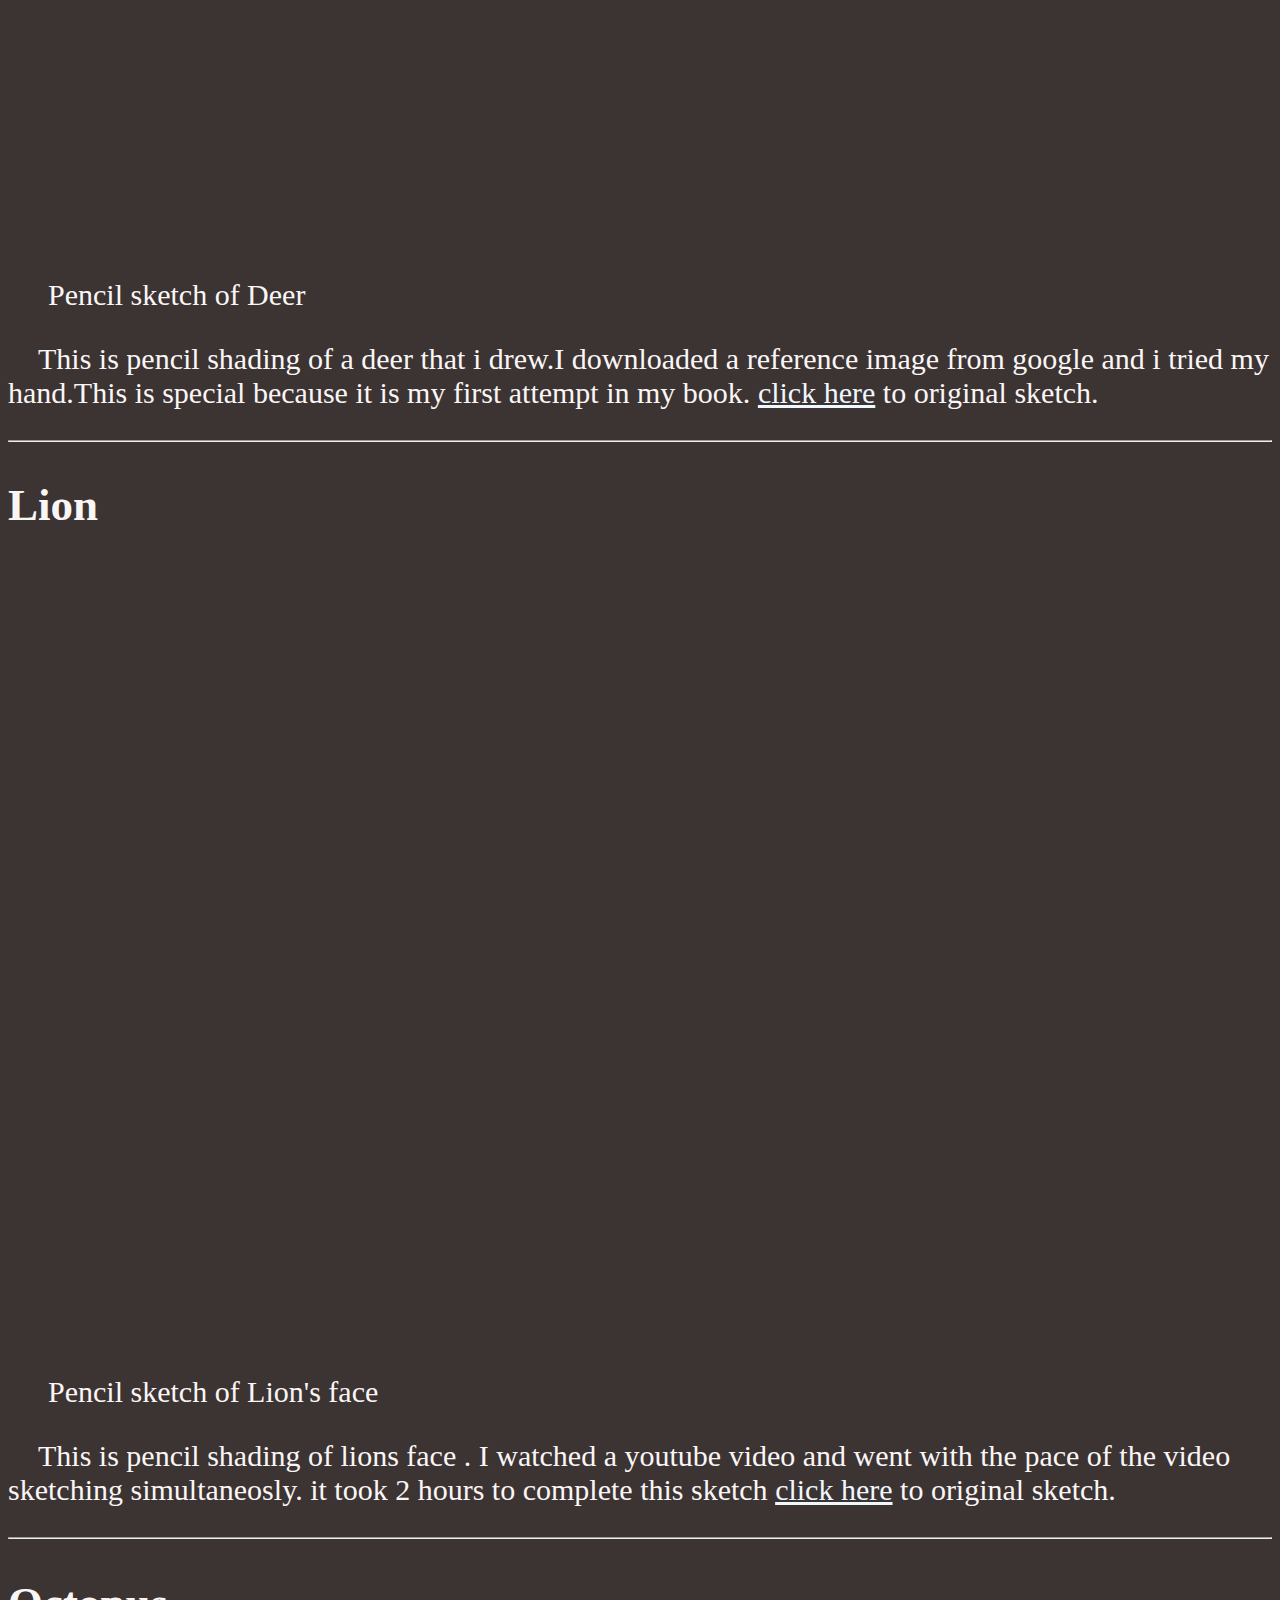
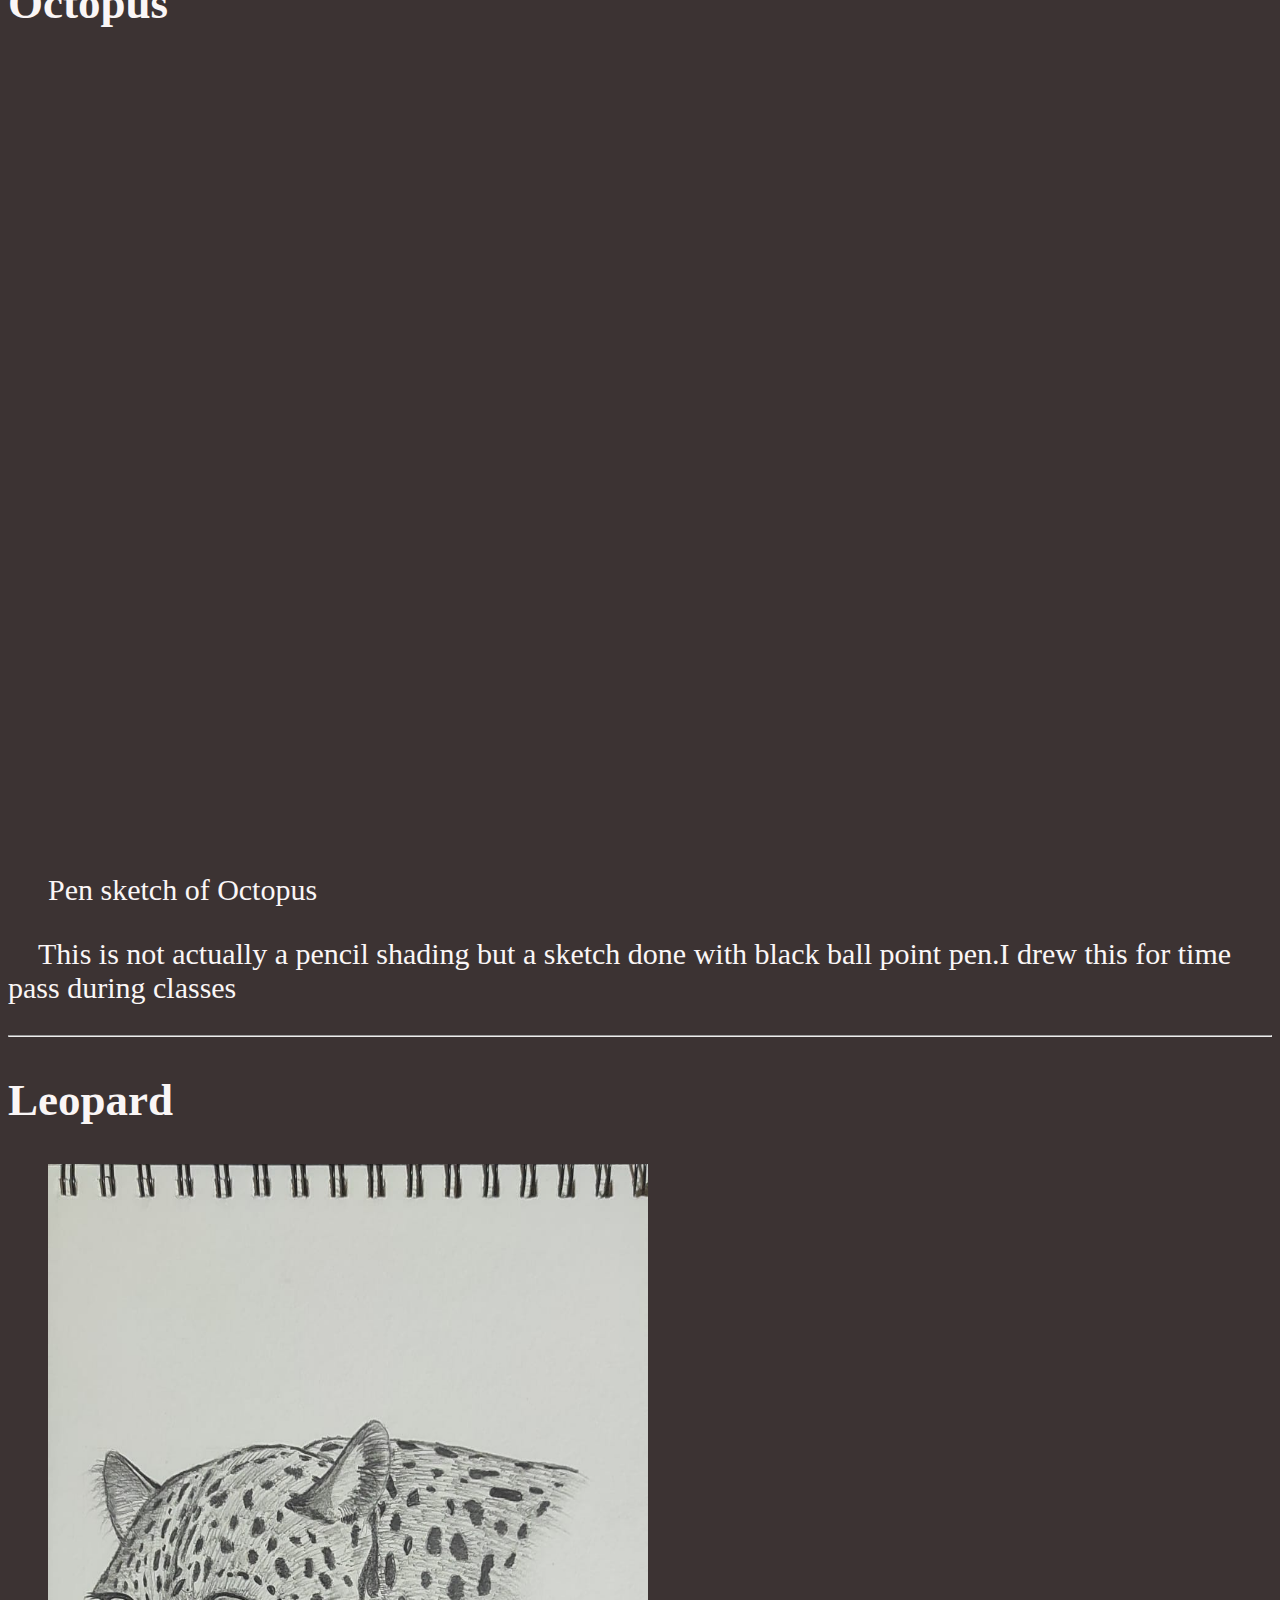
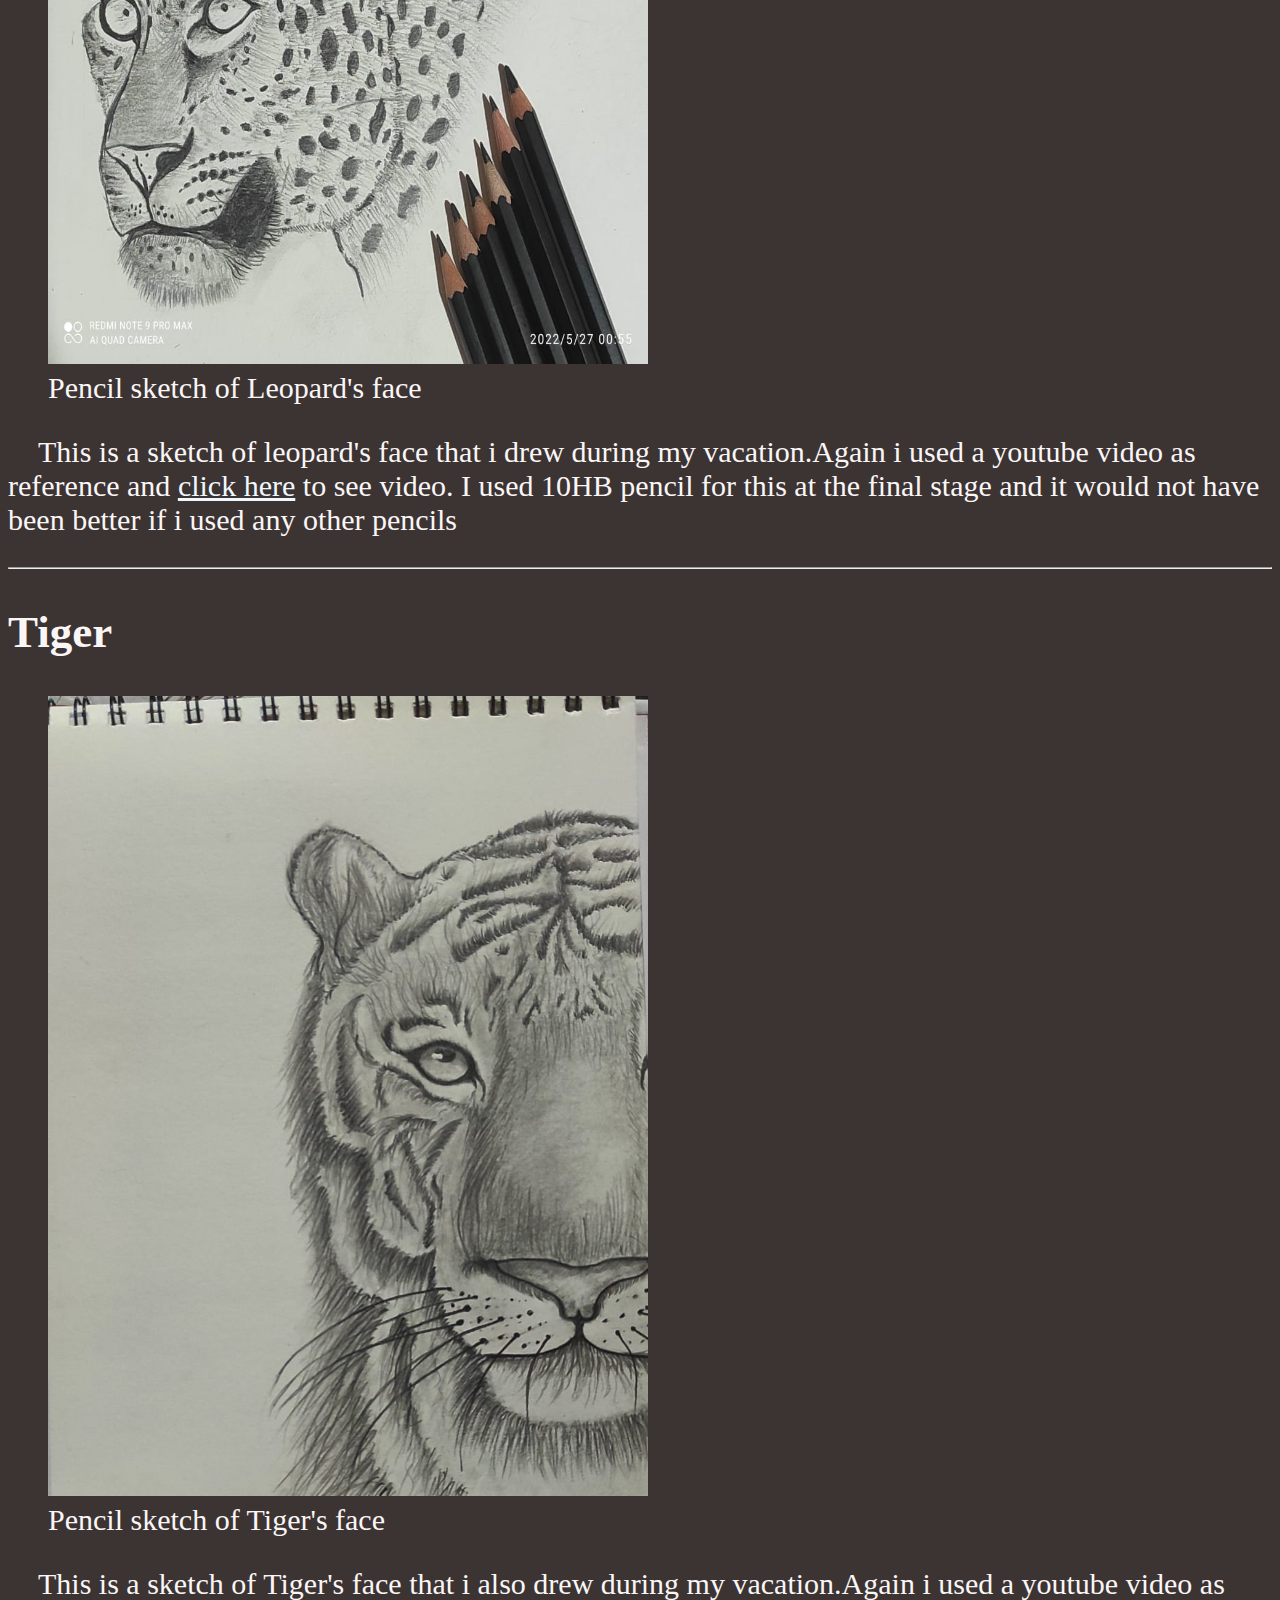
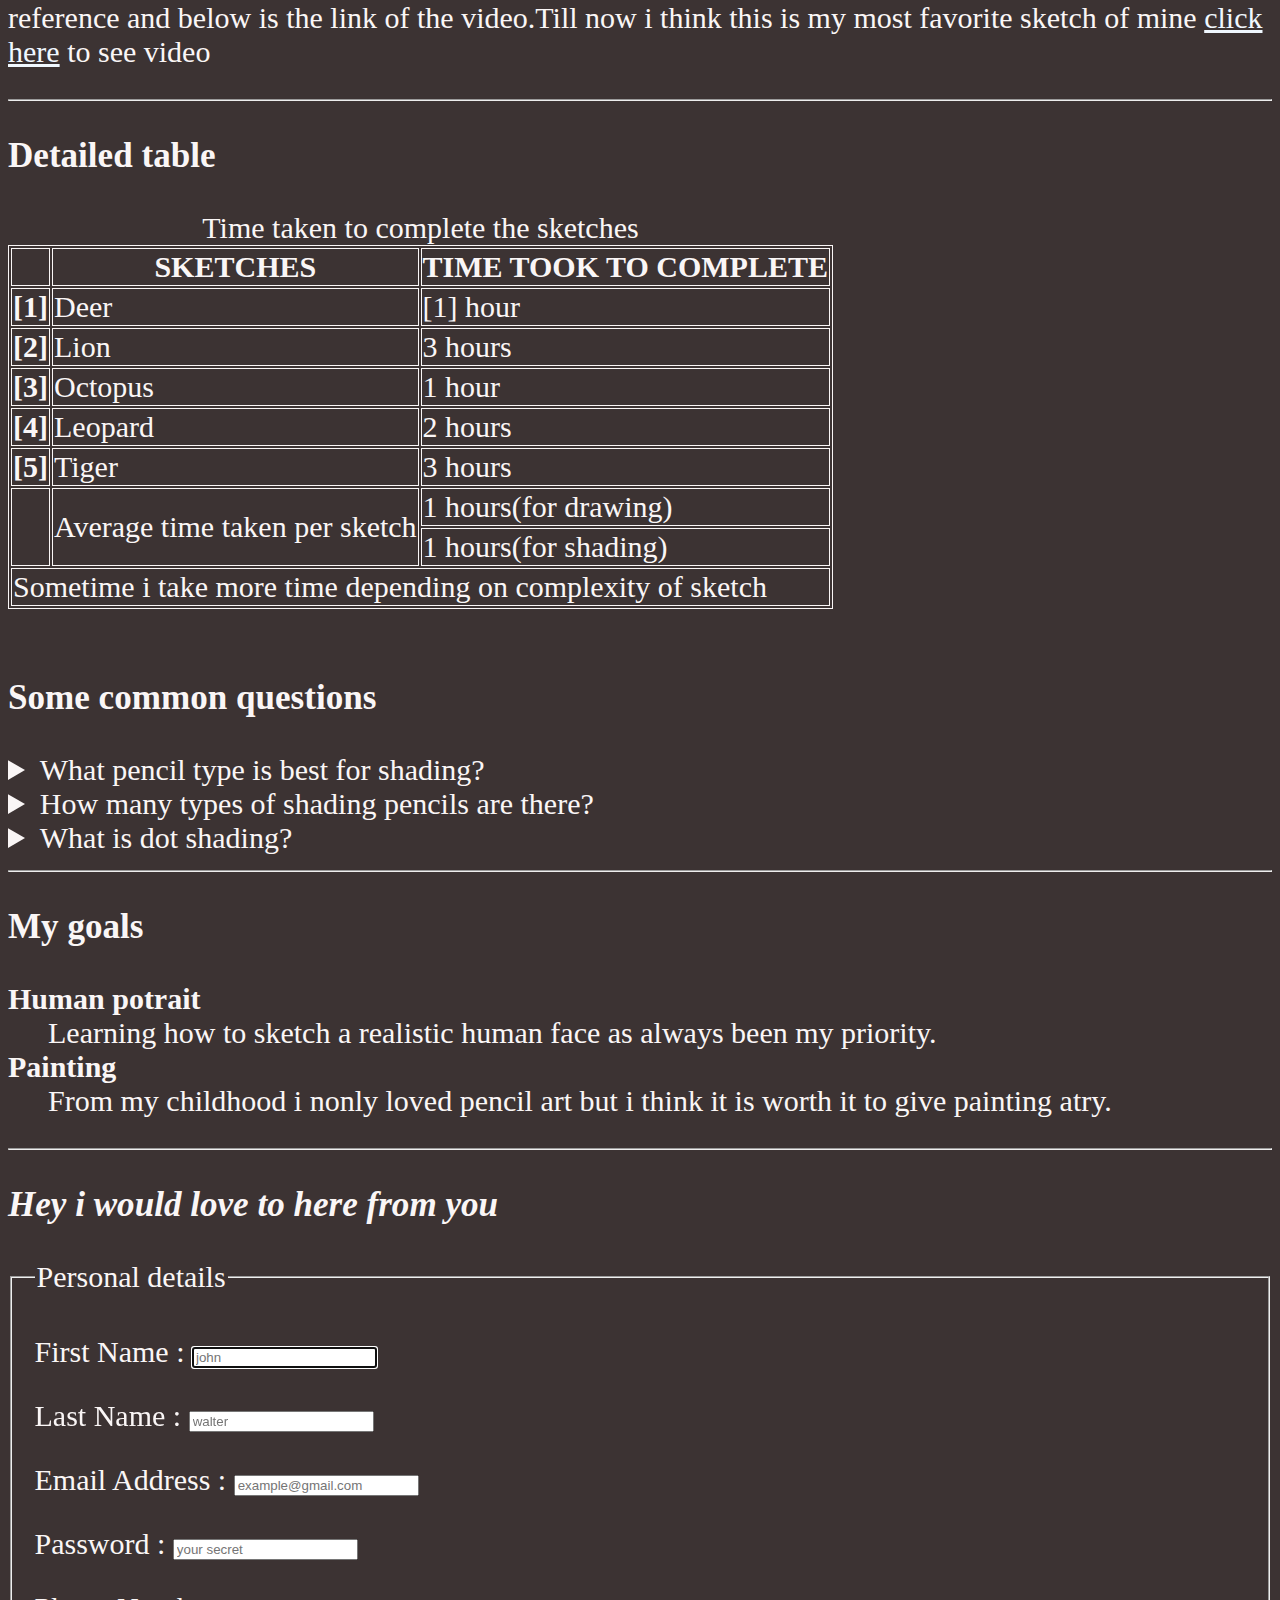
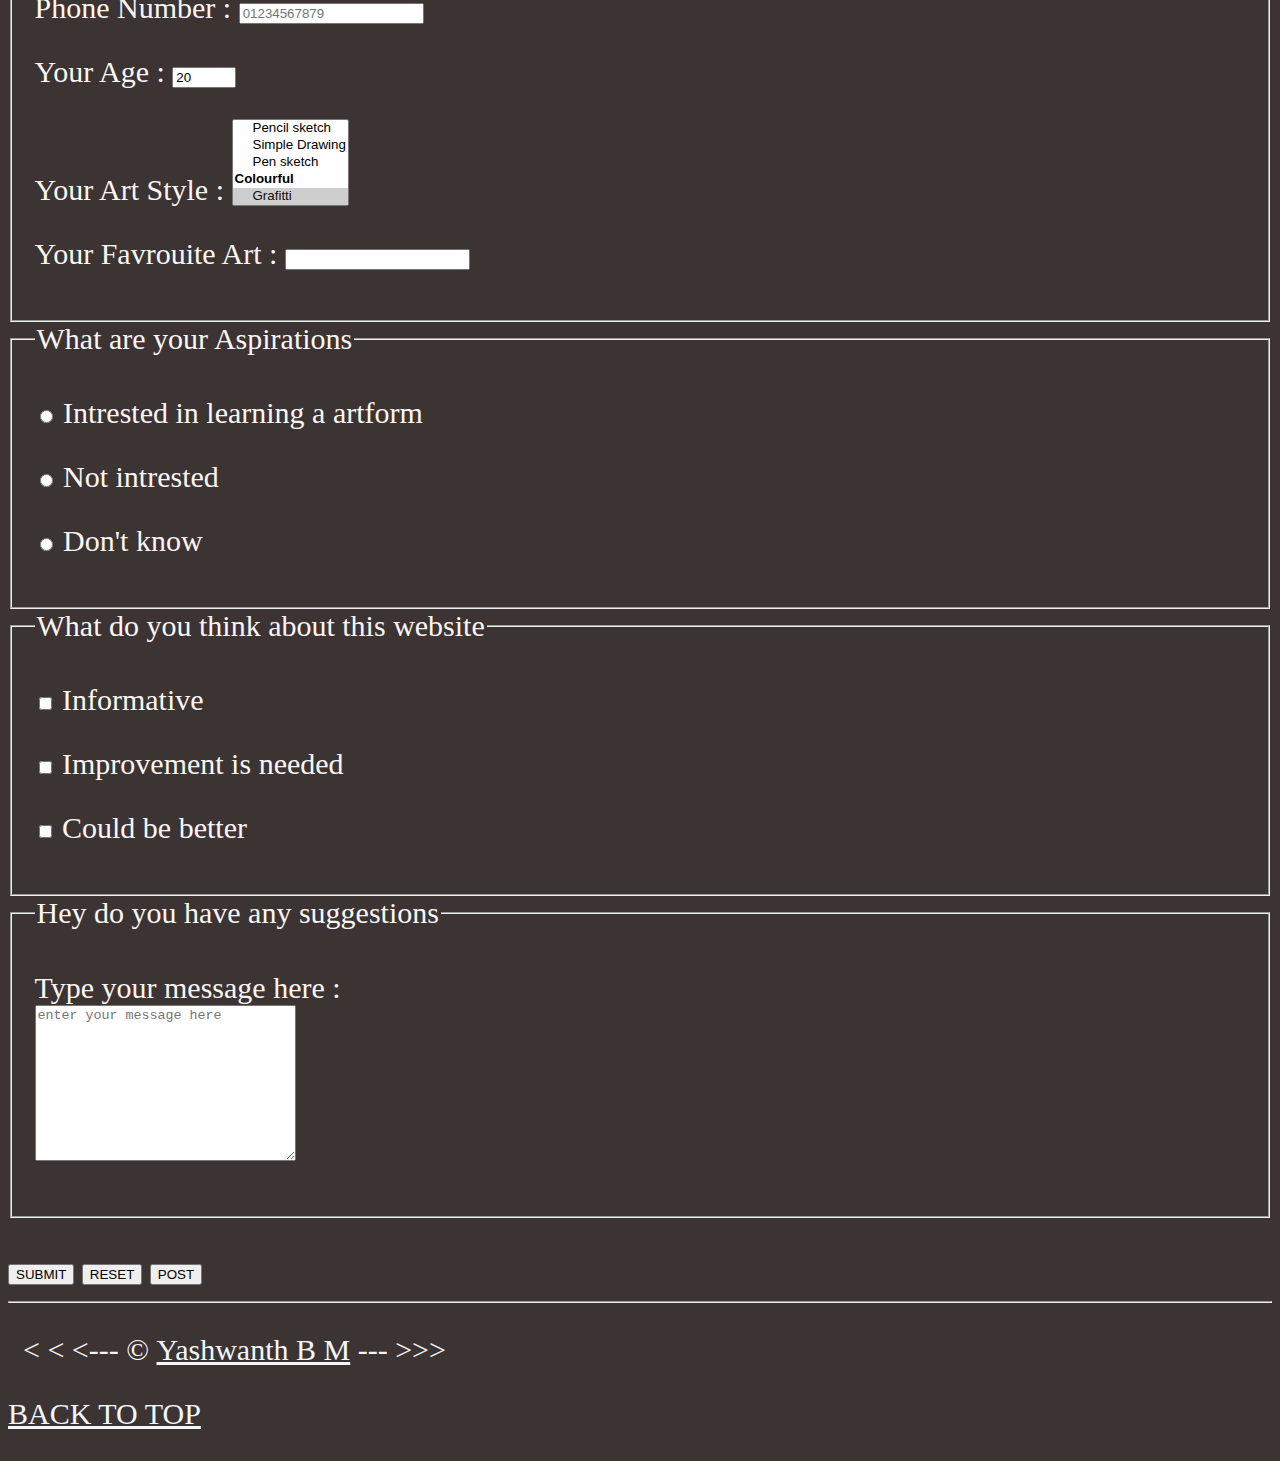
==== commit b36a94e9: "initial commit" ====
--- a/web-projects/test-website/html/index.html
+++ b/web-projects/test-website/html/index.html
@@ -310,6 +310,165 @@
       </section>
     </main>
     <hr />
+    <article>
+      <h3><em>Hey i would love to here from you </em></h3>
+      <form action="https://httpbin.org/get" method="get">
+        <fieldset>
+          <legend>Personal details</legend>
+          <p>
+            <label for="firstName">First Name :</label>
+            <input
+              type="text"
+              name="firstName"
+              id="firstName"
+              placeholder="john"
+              autocomplete="on"
+              required
+              autofocus
+            />
+          </p>
+          <p>
+            <label for="lastName">Last Name :</label>
+            <input
+              type="text"
+              name="lastName"
+              id="lastName"
+              placeholder="walter"
+              autocomplete="on"
+              required
+            />
+          </p>
+          <p>
+            <label for="email">Email Address :</label>
+            <input
+              type="email"
+              name="email"
+              id="email"
+              placeholder="example@gmail.com"
+              autocomplete="on"
+              required
+            />
+          </p>
+          <p>
+            <label for="password">Password :</label>
+            <input
+              type="password"
+              name="password"
+              id="password"
+              placeholder="your secret"
+              required
+            />
+          </p>
+          <p>
+            <label for="phone">Phone Number :</label>
+            <input
+              type="tel"
+              name="phone"
+              id="phone"
+              placeholder="01234567879"
+              autocomplete="on"
+              pattern="[0-9]{10}"
+              required
+            />
+          </p>
+          <p>
+            <label for="age">Your Age :</label>
+            <input
+              type="number"
+              name="age"
+              id="age"
+              min="5"
+              max="100"
+              value="20"
+              step="1"
+              required
+            />
+          </p>
+          <p>
+            <label for="yourFavrouiteArt">Your Art Style :</label>
+            <select
+              name="yourFavrouiteArt"
+              id="yourFavrouiteArt"
+              multiple
+              size="5"
+            >
+              <optgroup label="Non colourful">
+                <option value="pencilSketch">Pencil sketch</option>
+                <option value="simpleDrawing">Simple Drawing</option>
+                <option value="penSketch">Pen sketch</option>
+              </optgroup>
+              <optgroup label="Colourful">
+                <option value="grafitti" selected>Grafitti</option>
+                <option value="painting">Painting</option>
+                <option value="others">Others</option>
+              </optgroup>
+            </select>
+          </p>
+          <p>
+            <label for="yourFavrouiteArt2">Your Favrouite Art :</label>
+            <input
+              type="text"
+              name="yourFavrouiteArt2"
+              id="yourFavrouiteArt2"
+              list="artList"
+            />
+            <datalist id="artList">
+              <!-- <option value="pensketch">Pen sketch</option> -->
+              <option value="pensketch"></option>
+              <option value="pencilsketch"></option>
+              <option value="simpleDrawing"></option>
+              <option value="grafitti"></option>
+              <option value="painting"></option>
+              <option value="Others"></option>
+            </datalist>
+          </p>
+        </fieldset>
+        <fieldset>
+            <legend>What are your Aspirations</legend>
+            <p>
+            <input type="radio" name="intrest" id="+veintrest" value="+ve" />
+            <label for="+veintrest">Intrested in learning a artform</label>
+          </p>
+          <p>
+            <input type="radio" name="intrest" id="-veintrest" />
+            <label for="-veintrest">Not intrested</label>
+          </p>
+          <p>
+            <input type="radio" name="intrest" id="nullintrest" />
+            <label for="nullintrest">Don't know</label>
+          </p>
+            
+        </fieldset>
+        <fieldset>
+            <legend>What do you think about this website</legend>
+            <p>
+            <input type="checkbox" name="intrest" id="good" value="+ve" />
+            <label for="good">Informative</label>
+          </p>
+          <p>
+            <input type="checkbox" name="intrest" id="okay" />
+            <label for="okay">Improvement is needed</label>
+          </p>
+          <p>
+            <input type="checkbox" name="intrest" id="average" />
+            <label for="average">Could be better</label>
+          </p>
+        </fieldset>
+        <fieldset>
+        <legend>Hey do you have any suggestions</legend> 
+        <p>
+          <label for="message">Type your message here :</label>
+          <br>
+          <textarea name="message" id="message" cols="30" rows="10" placeholder="enter your message here "></textarea>
+        </p>
+        </fieldset>
+        <br>
+        <button type="submit">SUBMIT</button>
+        <button type="reset">RESET</button>
+        <button type="submit" formaction="https://httpbin.org/post" formmethod="post">POST</button>
+      </form>
+    </article>
+    <hr />
     <footer>
       <p>
         &nbsp; &lt; &lt; &lt;--- &copy;&nbsp;<a
